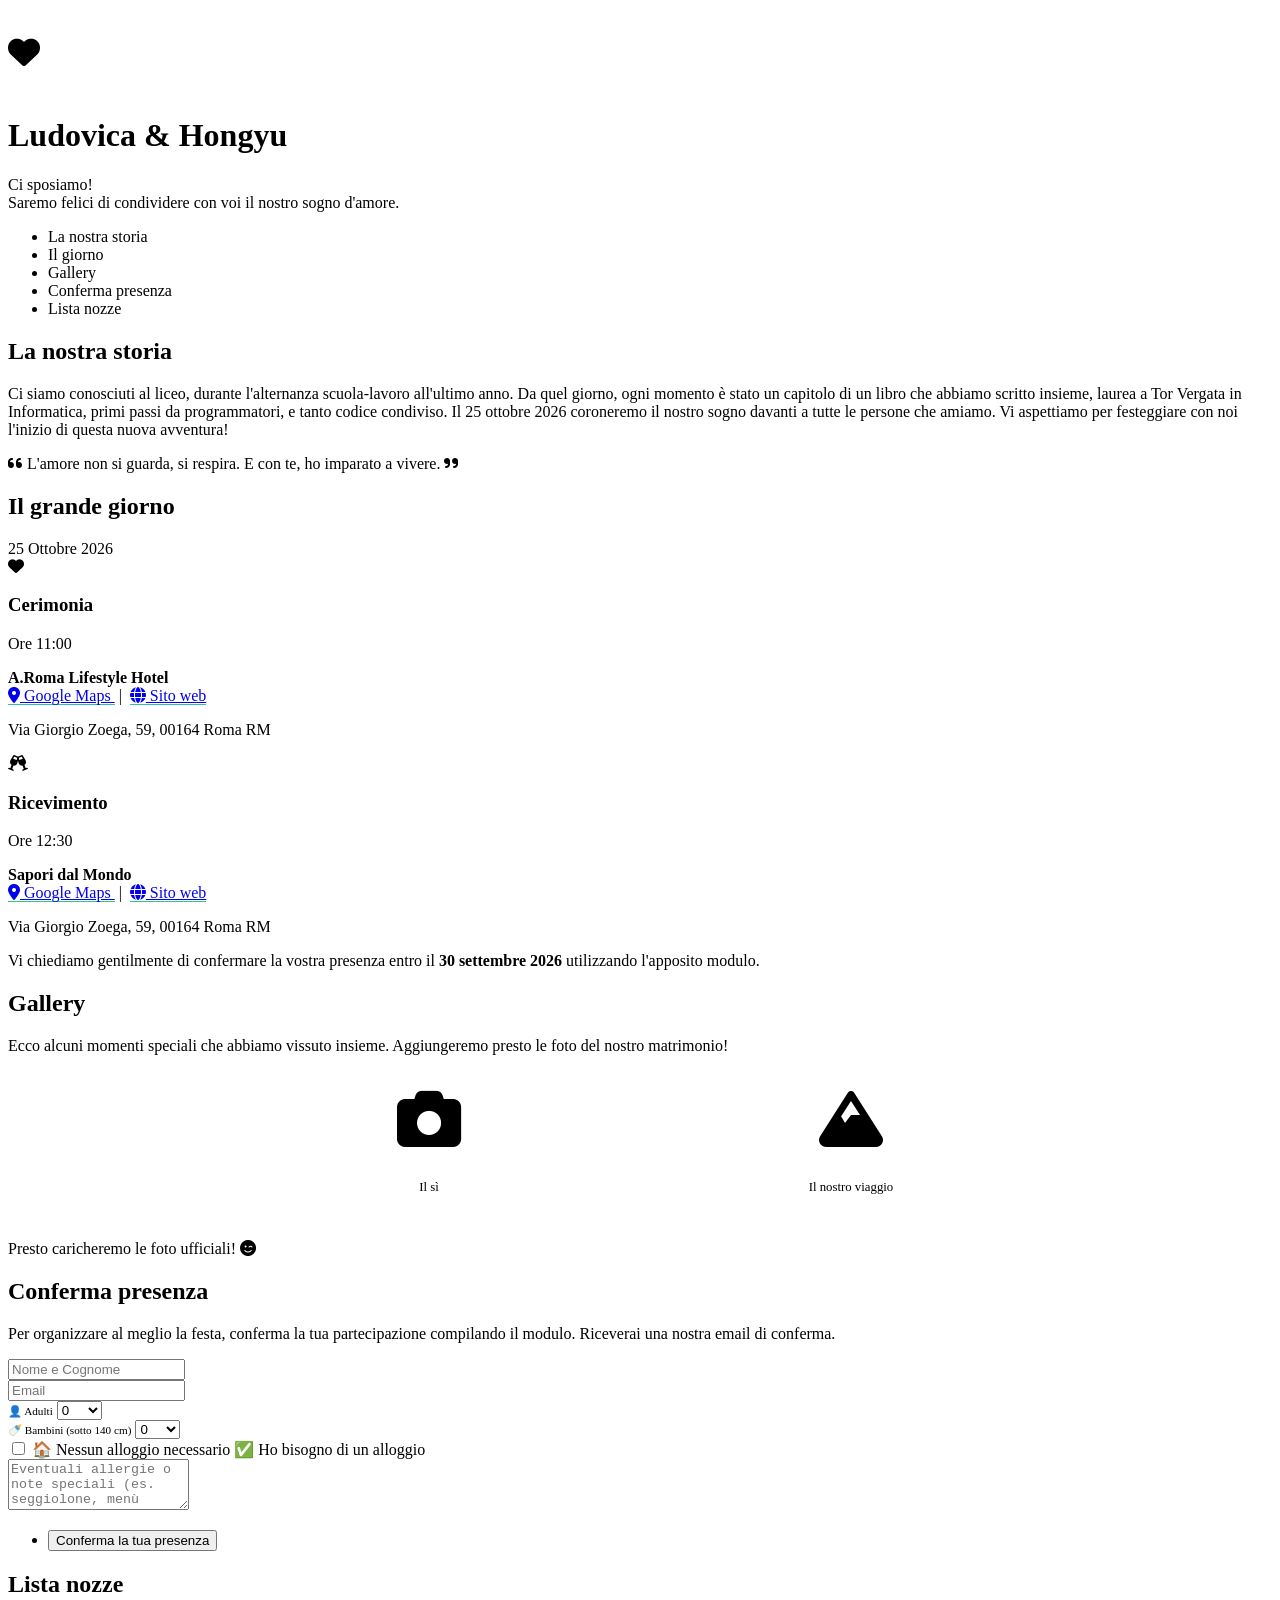
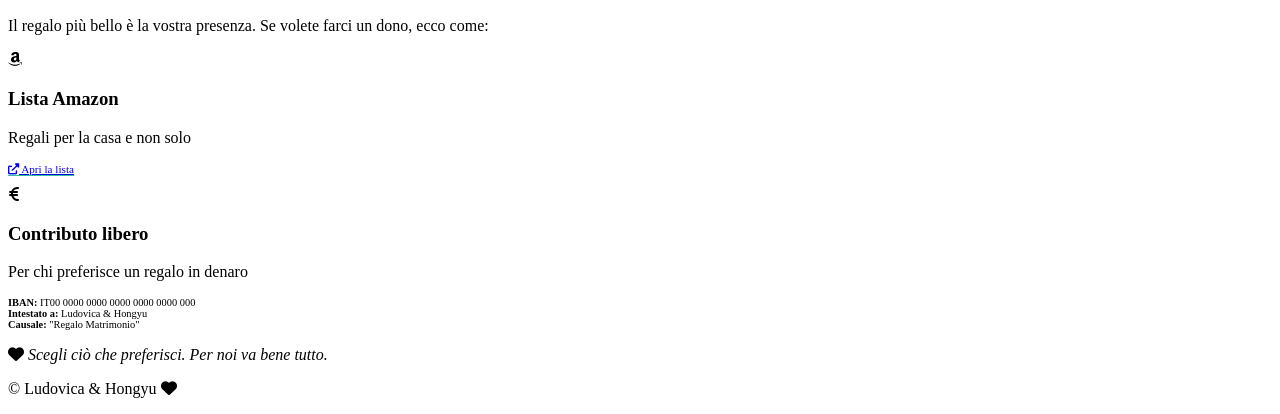
==== demo/src/main/resources/static/index.html @ 7e8ceddd "renaming" ====
<!DOCTYPE html>
<html lang="it">
<head>
    <title>Ludovica & Hongyu - Il nostro matrimonio</title>
    <meta charset="utf-8" />
    <meta name="viewport" content="width=device-width, initial-scale=1, user-scalable=no" />
    <meta name="description" content="Ludovica e Hongyu si sposano. Scopri i dettagli del nostro grande giorno, la storia, la gallery e conferma la tua presenza." />
    <link rel="stylesheet" href="https://cdnjs.cloudflare.com/ajax/libs/font-awesome/6.0.0-beta3/css/all.min.css">
    <link href="https://fonts.googleapis.com/css2?family=Source+Sans+Pro:wght@300;400;600;700&display=swap" rel="stylesheet">
    <link rel="stylesheet" href="/css/index.css">
</head>
<script src="/js/main.js"></script>
<body class="is-preload">

<!-- BG -->
<div id="bg"></div>

<!-- Wrapper -->
<div id="wrapper">

    <!-- Header -->
    <header id="header">
        <div class="logo">
            <i class="fas fa-heart icon" style="font-size: 2rem; line-height: 5.5rem;"></i>
        </div>
        <div class="content">
            <div class="inner">
                <h1>Ludovica & Hongyu</h1>
                <p>Ci sposiamo!<br />Saremo felici di condividere con voi il nostro sogno d'amore.</p>
            </div>
        </div>
        <nav>
            <ul>
                <li><a id="nav-story">La nostra storia</a></li>
                <li><a id="nav-wedding">Il giorno</a></li>
                <li><a id="nav-gallery">Gallery</a></li>
                <li><a id="nav-rsvp">Conferma presenza</a></li>
                <li><a id="nav-gifts">Lista nozze</a></li>
            </ul>
        </nav>
    </header>

    <!-- Main -->
    <div id="main">
        <!-- Story Article -->
        <article id="story" class="article">
            <span class="close"></span>
            <h2 class="major">La nostra storia</h2>
            <p>Ci siamo conosciuti al liceo, durante l'alternanza scuola-lavoro all'ultimo anno. Da quel giorno, ogni momento è stato un capitolo di un libro che abbiamo scritto insieme, laurea a Tor Vergata in Informatica, primi passi da programmatori, e tanto codice condiviso. Il 25 ottobre 2026 coroneremo il nostro sogno davanti a tutte le persone che amiamo. Vi aspettiamo per festeggiare con noi l'inizio di questa nuova avventura!</p>
            <p><i class="fas fa-quote-left heart-icon"></i> L'amore non si guarda, si respira. E con te, ho imparato a vivere. <i class="fas fa-quote-right heart-icon"></i></p>
        </article>

        <!-- Wedding Article -->
        <article id="wedding" class="article">
            <span class="close"></span>
            <h2 class="major">Il grande giorno</h2>
            <div class="date-highlight align-center">
                25 Ottobre 2026
            </div>
            <div class="info-grid">
                <div class="info-card">
                    <i class="fas fa-heart"></i>
                    <h3>Cerimonia</h3>
                    <p>Ore 11:00</p>
                    <p>
                        <strong>A.Roma Lifestyle Hotel</strong><br />
                        <a href="https://maps.google.com/?q=A.Roma+Lifestyle+Hotel+Via+Giorgio+Zoega+59+Roma" target="_blank" style="border-bottom: 1px solid #30c39b;">
                            <i class="fas fa-map-marker-alt"></i> Google Maps
                        </a>
                        &nbsp;|&nbsp;
                        <a href="https://www.ldchotelsitaly.com/it/hotelaroma-roma/" target="_blank" style="border-bottom: 1px solid #30c39b;">
                            <i class="fas fa-globe"></i> Sito web
                        </a>
                    </p>
                    <p>Via Giorgio Zoega, 59, 00164 Roma RM</p>
                </div>
                <div class="info-card">
                    <i class="fas fa-glass-cheers"></i>
                    <h3>Ricevimento</h3>
                    <p>Ore 12:30</p>
                    <p>
                        <strong>Sapori dal Mondo</strong><br />
                        <a href="https://maps.google.com/?q=Sapori+dal+Mondo+Via+Giorgio+Zoega+59+Roma" target="_blank" style="border-bottom: 1px solid #30c39b;">
                            <i class="fas fa-map-marker-alt"></i> Google Maps
                        </a>
                        &nbsp;|&nbsp;
                        <a href="https://saporidalmondoroma.it/" target="_blank" style="border-bottom: 1px solid #30c39b;">
                            <i class="fas fa-globe"></i> Sito web
                        </a>
                    </p>
                    <p>Via Giorgio Zoega, 59, 00164 Roma RM</p>
                </div>
            </div>
            <p class="align-center">Vi chiediamo gentilmente di confermare la vostra presenza entro il <strong>30 settembre 2026</strong> utilizzando l'apposito modulo.</p>
        </article>

        <!-- Gallery Article -->
        <article id="gallery" class="article">
            <span class="close"></span>
            <h2 class="major">Gallery</h2>
            <p>Ecco alcuni momenti speciali che abbiamo vissuto insieme. Aggiungeremo presto le foto del nostro matrimonio!</p>
            <div style="display: flex; flex-wrap: wrap; gap: 1rem; justify-content: center; margin-top: 1rem;">
                <div style="width: calc(33% - 0.7rem); min-width: 120px; background: rgba(255,255,255,0.1); border-radius: 8px; overflow: hidden;">
                    <i class="fas fa-camera" style="font-size: 4rem; display: block; text-align: center; padding: 1rem;"></i>
                    <p style="text-align: center; font-size: 0.8rem;">Il sì</p>
                </div>
                <div style="width: calc(33% - 0.7rem); min-width: 120px; background: rgba(255,255,255,0.1); border-radius: 8px; overflow: hidden;">
                    <i class="fas fa-mountain" style="font-size: 4rem; display: block; text-align: center; padding: 1rem;"></i>
                    <p style="text-align: center; font-size: 0.8rem;">Il nostro viaggio</p>
                </div>
            </div>
            <p class="align-center" style="margin-top: 2rem;">Presto caricheremo le foto ufficiali! <i class="fas fa-smile-wink heart-icon"></i></p>
        </article>

        <!-- RSVP Article -->
        <article id="rsvp" class="article">
            <span class="close"></span>
            <h2 class="major">Conferma presenza</h2>
            <p>Per organizzare al meglio la festa, conferma la tua partecipazione compilando il modulo. Riceverai una nostra email di conferma.</p>
            <form id="rsvpForm">
                <div class="fields">
                    <div class="field half">
                        <input type="text" name="name" id="name" placeholder="Nome e Cognome" required />
                    </div>
                    <div class="field half">
                        <input type="email" name="email" id="email" placeholder="Email" required />
                    </div>
                    <div class="guests-row">
                        <div class="field">
                            <label style="font-size: 0.7rem;">👤 Adulti</label>
                            <select name="adults" id="adults">
                                <option value="0">0</option>
                                <option value="1">1</option>
                                <option value="2">2</option>
                                <option value="3">3</option>
                                <option value="4">4</option>
                                <option value="5">5</option>
                                <option value="6">6</option>
                                <option value="7">7</option>
                                <option value="8">8</option>
                                <option value="9">9</option>
                                <option value="10">10+</option>
                            </select>
                        </div>
                        <div class="field">
                            <label style="font-size: 0.7rem;">🍼 Bambini (sotto 140 cm)</label>
                            <select name="children" id="children">
                                <option value="0">0</option>
                                <option value="1">1</option>
                                <option value="2">2</option>
                                <option value="3">3</option>
                                <option value="4">4</option>
                                <option value="5">5</option>
                                <option value="6">6</option>
                                <option value="7">7</option>
                                <option value="8">8</option>
                                <option value="9">9</option>
                                <option value="10">10+</option>
                            </select>
                        </div>
                    </div>

                    <!-- TOGGLE FLAG per alloggio -->
                    <div class="toggle-flag">
                        <label class="toggle-label">
                                <span class="toggle-switch">
                                    <input type="checkbox" id="needAccommodation">
                                    <span class="toggle-slider"></span>
                                </span>
                            <span class="toggle-text">
                                    <span class="off">🏠 Nessun alloggio necessario</span>
                                    <span class="on">✅ Ho bisogno di un alloggio</span>
                                </span>
                        </label>
                    </div>

                    <div id="accommodationDetails" style="display: none;">
                        <div class="accommodation-guests">
                            <div class="guests-row">
                                <div class="field">
                                    <label style="font-size: 0.7rem;">👤 Adulti che alloggiano</label>
                                    <select id="accAdults">
                                        <option value="0">0</option>
                                        <option value="1">1</option>
                                        <option value="2">2</option>
                                        <option value="3">3</option>
                                        <option value="4">4</option>
                                        <option value="5">5</option>
                                        <option value="6">6</option>
                                        <option value="7">7</option>
                                        <option value="8">8</option>
                                        <option value="9">9</option>
                                        <option value="10">10+</option>
                                    </select>
                                </div>
                                <div class="field">
                                    <label style="font-size: 0.7rem;">🍼 Bambini che alloggiano</label>
                                    <select id="accChildren">
                                        <option value="0">0</option>
                                        <option value="1">1</option>
                                        <option value="2">2</option>
                                        <option value="3">3</option>
                                        <option value="4">4</option>
                                        <option value="5">5</option>
                                        <option value="6">6</option>
                                        <option value="7">7</option>
                                        <option value="8">8</option>
                                        <option value="9">9</option>
                                        <option value="10">10+</option>
                                    </select>
                                </div>
                            </div>
                        </div>

                        <div class="date-range-container">
                            <div class="date-range-title">
                                <i class="fas fa-calendar-alt"></i> Periodo di alloggio (19-31 ottobre)
                            </div>
                            <div class="date-range-grid">
                                <div class="date-field">
                                    <label>ARRIVO</label>
                                    <input type="date" id="dateFrom" min="2026-10-19" max="2026-10-30" value="2026-10-24" />
                                </div>
                                <div class="date-field">
                                    <label>PARTENZA</label>
                                    <input type="date" id="dateTo" min="2026-10-20" max="2026-10-31" value="2026-10-26" />
                                </div>
                            </div>
                            <div id="dateError" class="date-error">
                                <i class="fas fa-exclamation-triangle"></i> La partenza deve essere dopo l'arrivo e almeno una notte
                            </div>
                            <div class="date-range-note">
                                <i class="fas fa-info-circle"></i> Il matrimonio è il 25 ottobre 2026
                            </div>
                        </div>
                    </div>

                    <div class="field">
                        <textarea name="message" id="message" placeholder="Eventuali allergie o note speciali (es. seggiolone, menù senza glutine, ecc.)" rows="3"></textarea>
                    </div>
                </div>
                <ul class="actions">
                    <li><input type="submit" value="Conferma la tua presenza" class="primary" id="submitRSVP" /></li>
                </ul>
                <div id="formFeedback" style="margin-top: 1rem; text-align: center;"></div>
            </form>
        </article>

        <!-- Lista Nozze Article -->
        <article id="gifts" class="article">
            <span class="close"></span>
            <h2 class="major">Lista nozze</h2>
            <p>Il regalo più bello è la vostra presenza. Se volete farci un dono, ecco come:</p>

            <div class="info-grid">
                <div class="info-card">
                    <i class="fab fa-amazon"></i>
                    <h3>Lista Amazon</h3>
                    <p>Regali per la casa e non solo</p>
                    <p style="font-size: 0.7rem; margin-top: 0.5rem;">
                        <a href="https://www.amazon.it/wedding/share/LudovicaHongyu" target="_blank" style="border-bottom: 1px solid #30c39b;">
                            <i class="fas fa-external-link-alt"></i> Apri la lista
                        </a>
                    </p>
                </div>
                <div class="info-card">
                    <i class="fas fa-euro-sign"></i>
                    <h3>Contributo libero</h3>
                    <p>Per chi preferisce un regalo in denaro</p>
                    <p style="font-size: 0.65rem; margin-top: 0.5rem; word-break: break-all;">
                        <strong>IBAN:</strong> IT00 0000 0000 0000 0000 0000 000<br />
                        <strong>Intestato a:</strong> Ludovica & Hongyu<br />
                        <strong>Causale:</strong> "Regalo Matrimonio"
                    </p>
                </div>
            </div>

            <p class="align-center" style="margin-top: 1rem; font-style: italic;">
                <i class="fas fa-heart heart-icon"></i> Scegli ciò che preferisci. Per noi va bene tutto.
            </p>
        </article>
    </div>

    <!-- Footer -->
    <footer id="footer">
        <p class="copyright">&copy; Ludovica & Hongyu <i class="fas fa-heart heart-icon"></i></p>
    </footer>
</div>

</body>
</html>
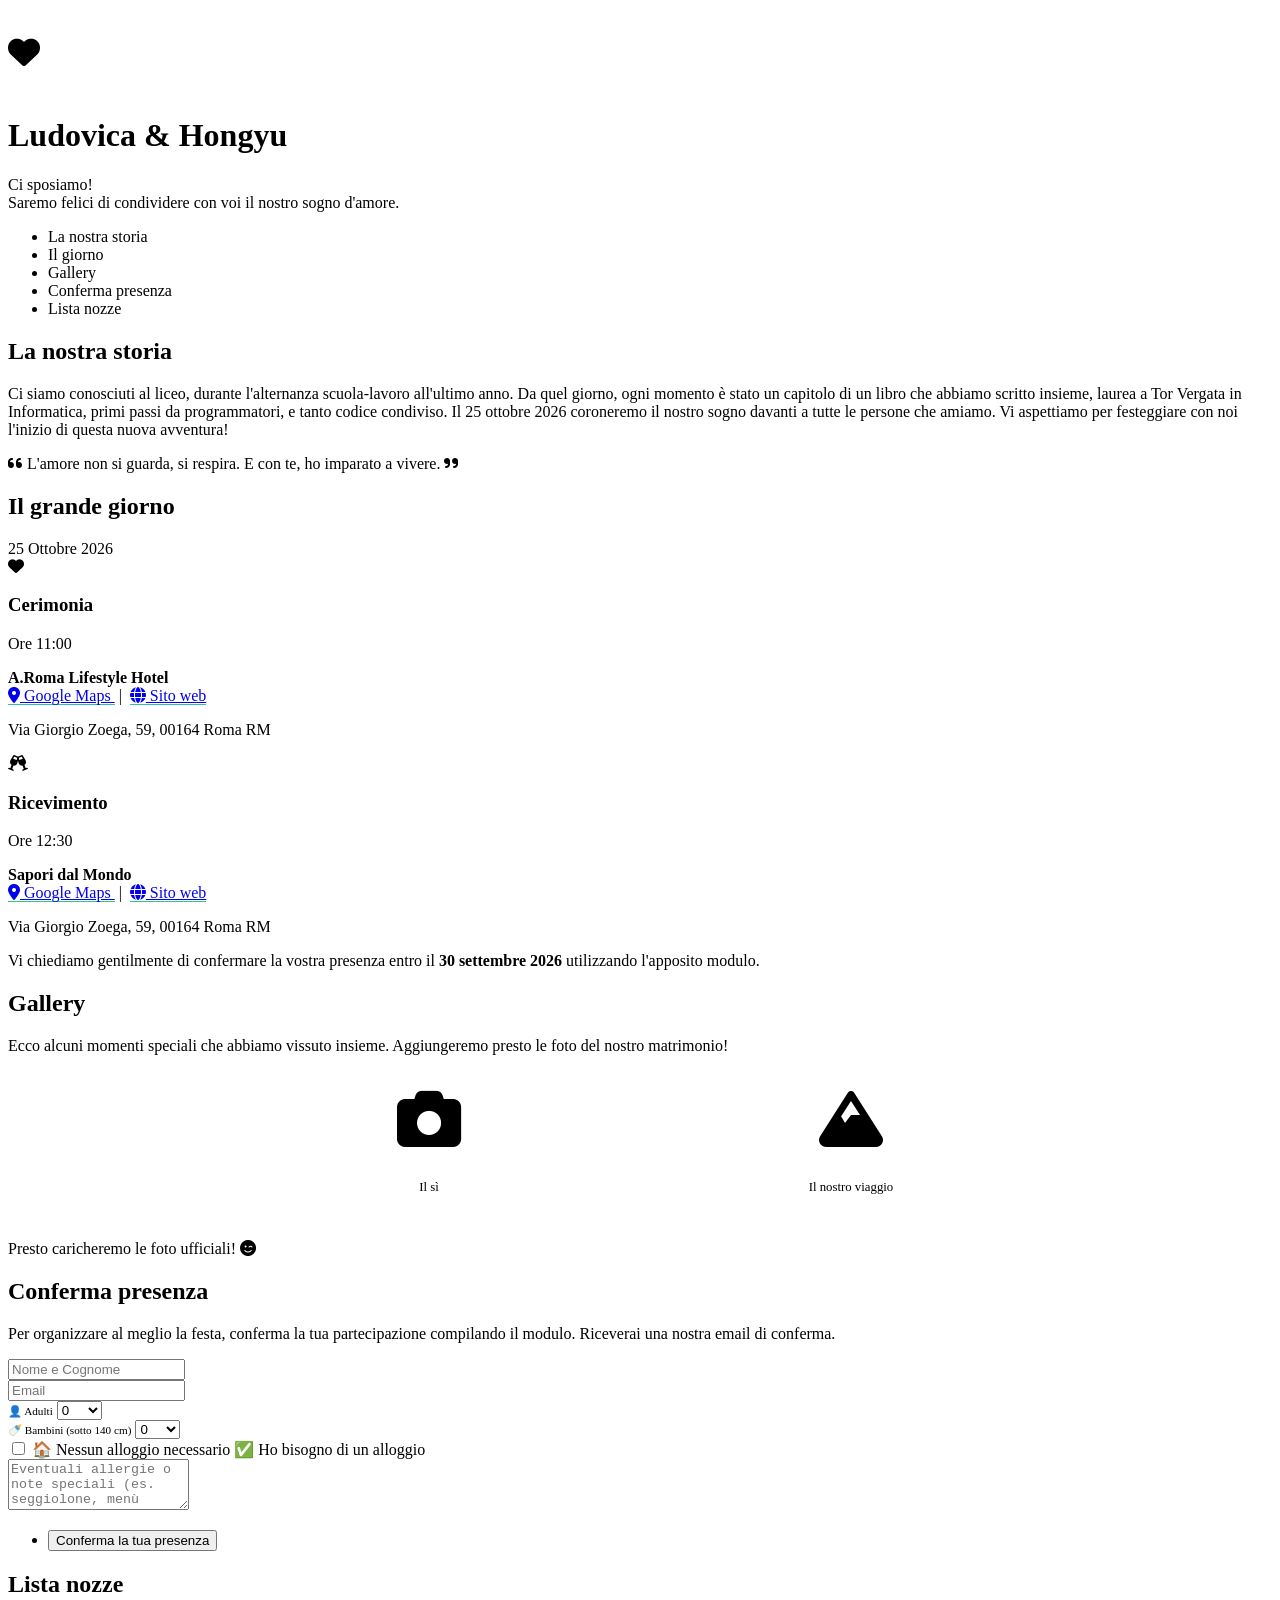
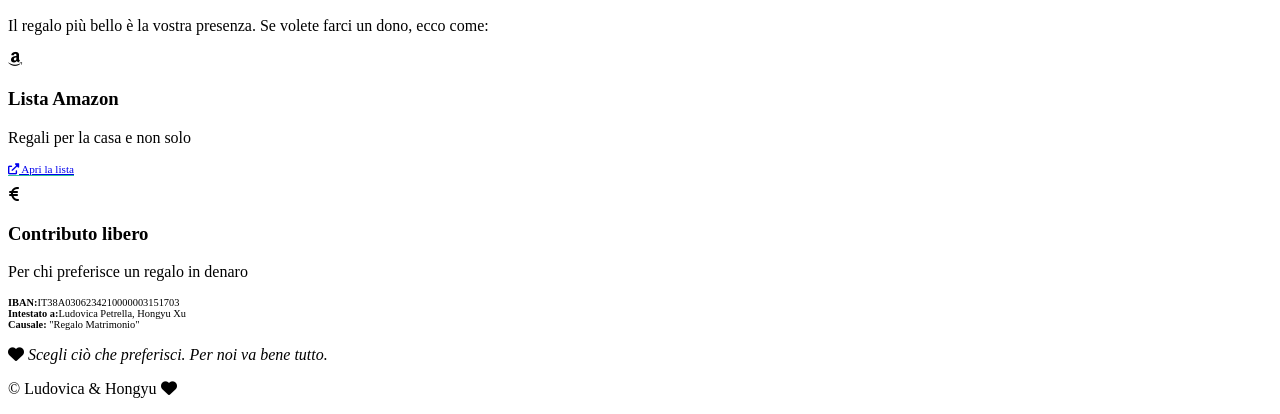
==== commit 5f42a671: "modfiche iban" ====
--- a/demo/src/main/resources/static/index.html
+++ b/demo/src/main/resources/static/index.html
@@ -268,8 +268,8 @@
                     <h3>Contributo libero</h3>
                     <p>Per chi preferisce un regalo in denaro</p>
                     <p style="font-size: 0.65rem; margin-top: 0.5rem; word-break: break-all;">
-                        <strong>IBAN:</strong> IT00 0000 0000 0000 0000 0000 000<br />
-                        <strong>Intestato a:</strong> Ludovica & Hongyu<br />
+                        <strong>IBAN:</strong>IT38A0306234210000003151703<br />
+                        <strong>Intestato a:</strong>Ludovica Petrella, Hongyu Xu<br />
                         <strong>Causale:</strong> "Regalo Matrimonio"
                     </p>
                 </div>
